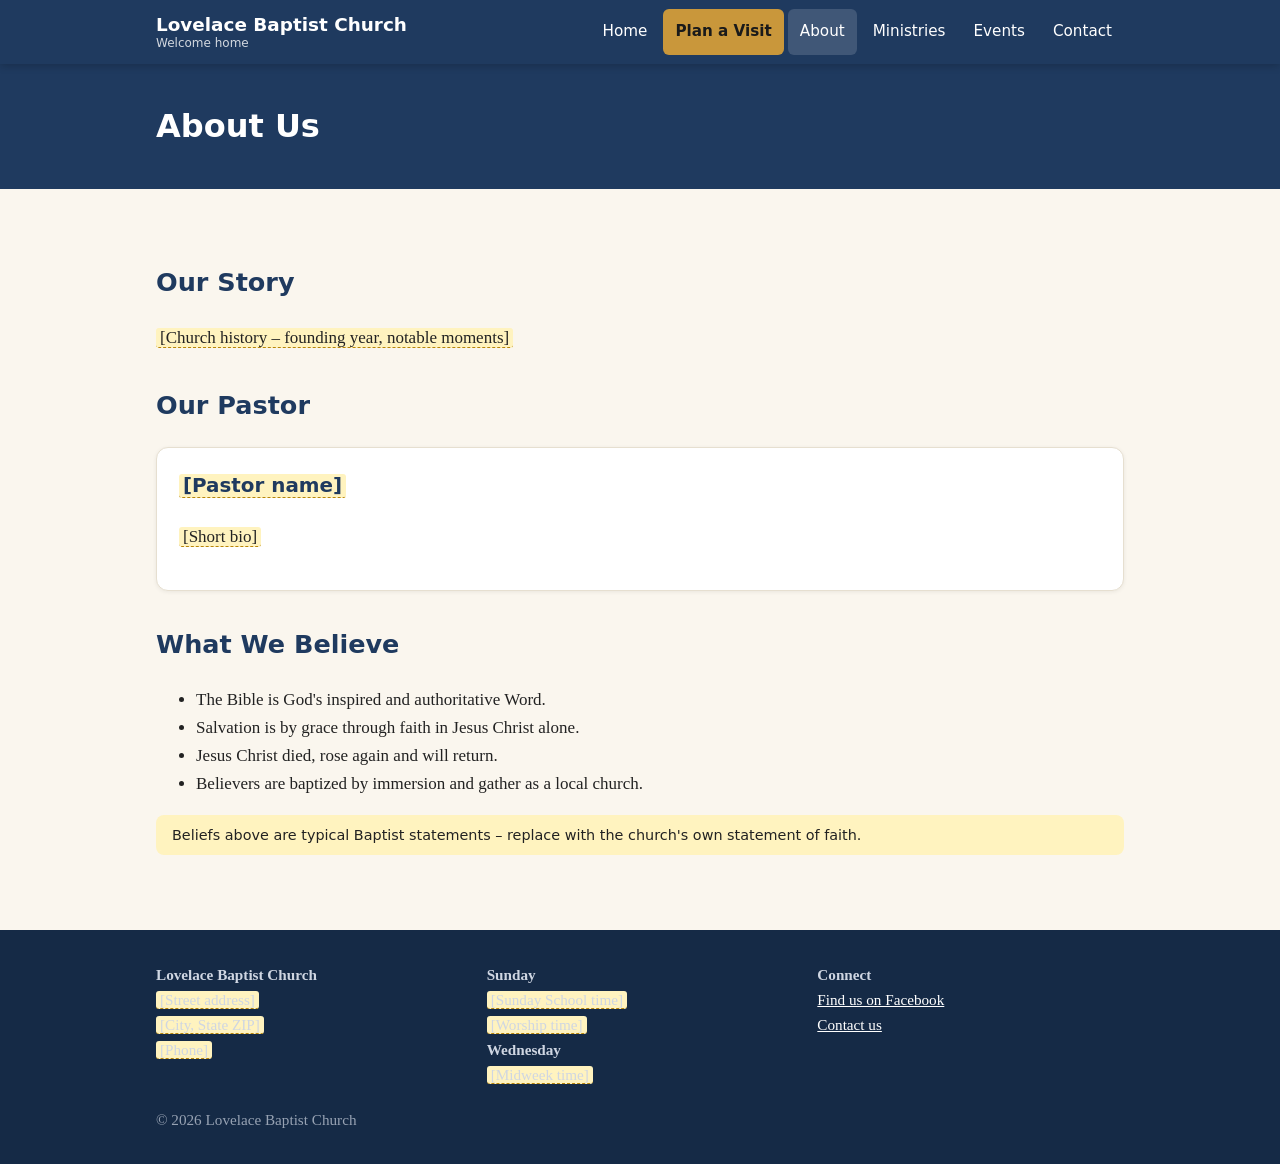
==== about.html @ bb66b7bf "Add Lovelace Baptist Church sample website with GitHub Pages deploy Co-Authored-By: Claude Sonnet 5." ====
<!doctype html>
<html lang="en"><head><meta charset="utf-8">
<meta name="viewport" content="width=device-width,initial-scale=1">
<title>About Us – Lovelace Baptist Church</title>
<meta name="description" content="Lovelace Baptist Church – worship, fellowship and service. Join us this Sunday.">
<link rel="stylesheet" href="css/style.css"></head><body>
<header class="site"><div class="wrap bar">
<a class="brand" href="index.html">Lovelace Baptist Church<small>Welcome home</small></a>
<button class="menu-btn" aria-expanded="false" aria-label="Menu">☰ Menu</button>
<ul class="nav"><li><a href="index.html">Home</a></li><li><a href="visit.html" class=cta>Plan a Visit</a></li><li><a href="about.html" aria-current=page>About</a></li><li><a href="ministries.html">Ministries</a></li><li><a href="events.html">Events</a></li><li><a href="contact.html">Contact</a></li></ul></div></header>
<div class="page-title"><div class="wrap"><h1>About Us</h1></div></div>
<main><div class="wrap">
<h2>Our Story</h2><p><span class="ph">[Church history – founding year, notable moments]</span></p>
<h2>Our Pastor</h2><div class="card"><h3><span class="ph">[Pastor name]</span></h3><p><span class="ph">[Short bio]</span></p></div>
<h2>What We Believe</h2>
<ul><li>The Bible is God's inspired and authoritative Word.</li>
<li>Salvation is by grace through faith in Jesus Christ alone.</li>
<li>Jesus Christ died, rose again and will return.</li>
<li>Believers are baptized by immersion and gather as a local church.</li></ul>
<p class="note">Beliefs above are typical Baptist statements – replace with the church's own statement of faith.</p></div></main>
<footer class="site"><div class="wrap cols">
<div><strong>Lovelace Baptist Church</strong><br><span class="ph">[Street address]</span><br><span class="ph">[City, State ZIP]</span><br><span class="ph">[Phone]</span></div>
<div><strong>Sunday</strong><br><span class="ph">[Sunday School time]</span><br><span class="ph">[Worship time]</span><br><strong>Wednesday</strong><br><span class="ph">[Midweek time]</span></div>
<div><strong>Connect</strong><br><a href="https://share.google/XiIWlbHeWpDZhBOov">Find us on Facebook</a><br><a href="contact.html">Contact us</a></div>
</div><div class="wrap" style="margin-top:20px;opacity:.7">© 2026 Lovelace Baptist Church</div></footer>
<script src="js/main.js"></script></body></html>
---- css/style.css ----
:root{--navy:#1f3a5f;--navy-d:#152a46;--gold:#c9973b;--cream:#faf6ee;--ink:#222;--muted:#5b6470;--line:#e6dfd0;--ph:#fff3bf}
@media (prefers-color-scheme:dark){:root{--cream:#14181f;--ink:#e9e6df;--muted:#a3abb7;--line:#2a313c;--ph:#5a4a10;--navy:#8fb3e6;--navy-d:#0e1a2c}}
*{box-sizing:border-box}
html{scroll-behavior:smooth}
body{margin:0;font:17px/1.65 Georgia,"Times New Roman",serif;color:var(--ink);background:var(--cream)}
h1,h2,h3,.nav,.btn{font-family:system-ui,-apple-system,"Segoe UI",Roboto,sans-serif}
a{color:var(--navy)}
.wrap{max-width:1000px;margin:0 auto;padding:0 16px}
header.site{background:#1f3a5f;color:#fff;position:sticky;top:0;z-index:10;box-shadow:0 2px 8px #0003}
.bar{display:flex;align-items:center;justify-content:space-between;min-height:64px;gap:12px}
.brand{color:#fff;text-decoration:none;font:700 1.15rem system-ui,sans-serif;line-height:1.2}
.brand small{display:block;font-weight:400;font-size:.75rem;opacity:.8}
.nav{display:flex;gap:4px;margin:0;padding:0;list-style:none}
.nav a{color:#fff;text-decoration:none;padding:10px 12px;border-radius:6px;font-size:.95rem;display:block}
.nav a:hover,.nav a[aria-current=page]{background:#ffffff26}
.nav a.cta{background:var(--gold);color:#1a1a1a;font-weight:600}
.menu-btn{display:none;background:none;border:1px solid #fff8;color:#fff;border-radius:6px;padding:8px 12px;font-size:1rem}
@media(max-width:760px){
 .menu-btn{display:block}
 .nav{display:none;position:absolute;left:0;right:0;top:64px;background:#152a46;flex-direction:column;padding:8px 16px 16px}
 .nav.open{display:flex}
}
.hero{background:linear-gradient(rgba(21,42,70,.78),rgba(21,42,70,.88)),repeating-linear-gradient(45deg,#2b4c7a 0 20px,#27466f 20px 40px);color:#fff;text-align:center;padding:84px 16px}
.hero h1{font-size:clamp(2rem,6vw,3.2rem);margin:0 0 8px}
.hero p{font-size:1.2rem;max-width:620px;margin:0 auto 24px;opacity:.95}
.btn{display:inline-block;background:var(--gold);color:#1a1a1a;padding:12px 24px;border-radius:8px;text-decoration:none;font-weight:600;margin:4px}
.btn.alt{background:transparent;color:#fff;border:2px solid #fff}
main{padding:40px 0 60px}
.page-title{background:#1f3a5f;color:#fff;padding:36px 0}
.page-title h1{margin:0;font-size:2rem}
h2{color:var(--navy);margin-top:2rem}
.grid{display:grid;grid-template-columns:repeat(auto-fit,minmax(240px,1fr));gap:20px;margin:24px 0}
.card{background:#fff;color:#222;border:1px solid var(--line);border-radius:12px;padding:22px;box-shadow:0 1px 4px #0001}
@media(prefers-color-scheme:dark){.card{background:#1d232d;color:var(--ink)}}
.card h3{margin-top:0;color:var(--navy)}
.ph{background:var(--ph);padding:0 4px;border-radius:3px;border-bottom:1px dashed #b8860b}
table{border-collapse:collapse;width:100%}
td,th{padding:10px;border-bottom:1px solid var(--line);text-align:left}
.map{border:0;width:100%;height:320px;border-radius:12px;background:#ddd}
.note{background:var(--ph);padding:12px 16px;border-radius:8px;font:.9rem system-ui,sans-serif}
footer.site{background:var(--navy-d);color:#cfd6e2;padding:32px 0;font-size:.95rem}
footer.site a{color:#fff}
footer.site .cols{display:grid;grid-template-columns:repeat(auto-fit,minmax(220px,1fr));gap:24px}
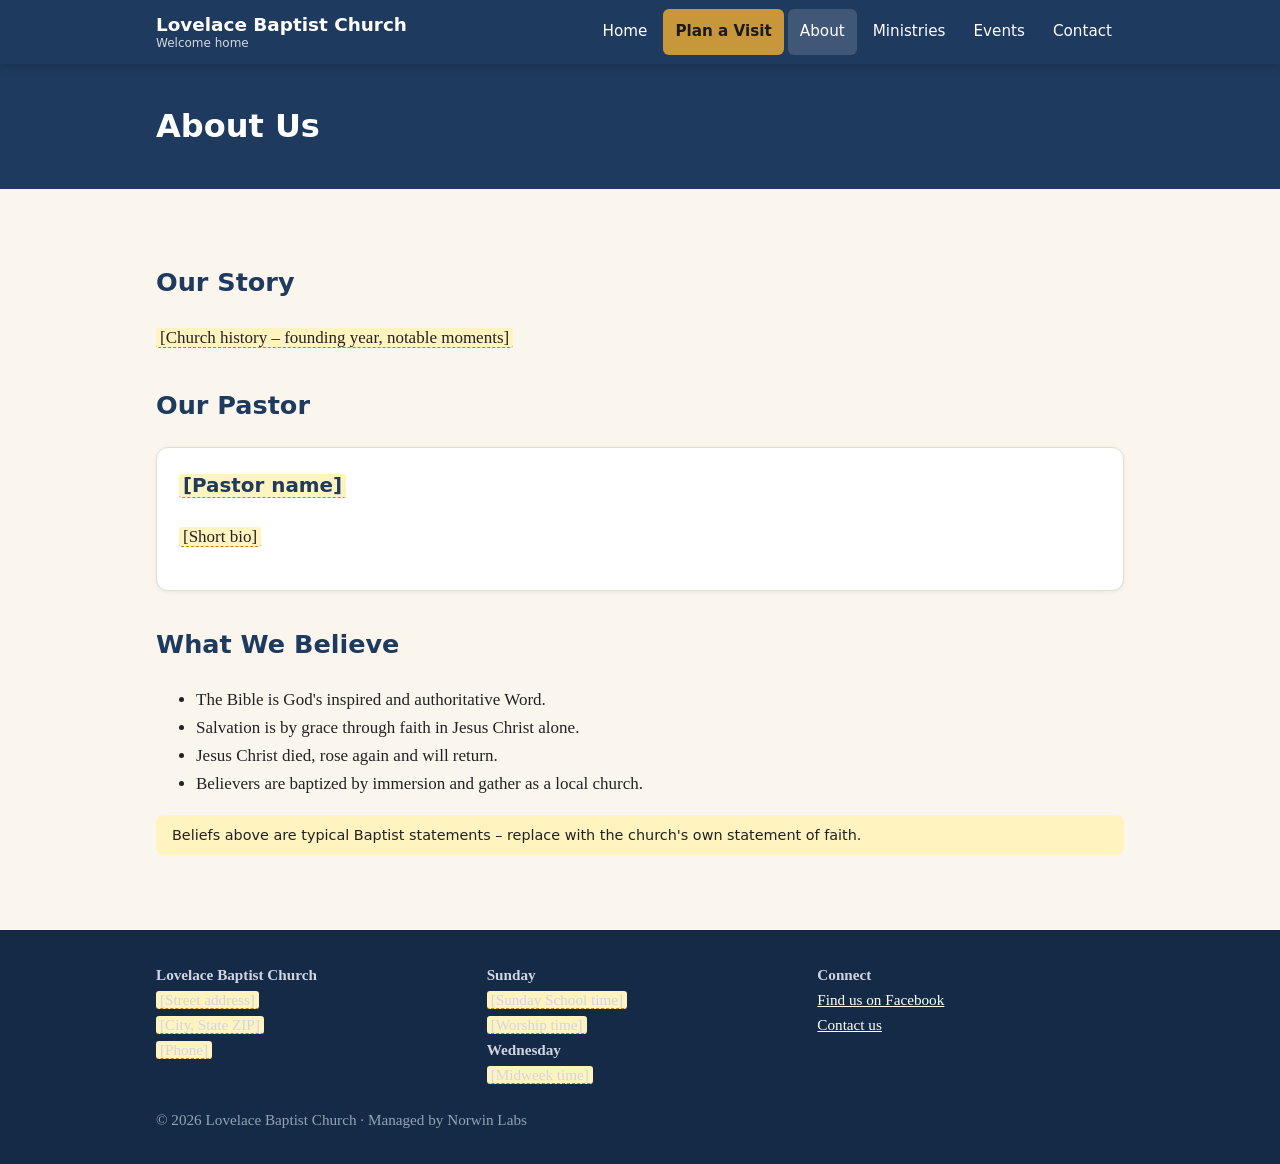
==== commit 9d1d98cf: "Add 'Managed by Norwin Labs' to footer Co-Authored-By: Claude Sonnet 5.5 <noreply@anthropic.com> Cla" ====
--- a/about.html
+++ b/about.html
@@ -22,5 +22,5 @@
 <div><strong>Lovelace Baptist Church</strong><br><span class="ph">[Street address]</span><br><span class="ph">[City, State ZIP]</span><br><span class="ph">[Phone]</span></div>
 <div><strong>Sunday</strong><br><span class="ph">[Sunday School time]</span><br><span class="ph">[Worship time]</span><br><strong>Wednesday</strong><br><span class="ph">[Midweek time]</span></div>
 <div><strong>Connect</strong><br><a href="https://share.google/XiIWlbHeWpDZhBOov">Find us on Facebook</a><br><a href="contact.html">Contact us</a></div>
-</div><div class="wrap" style="margin-top:20px;opacity:.7">© 2026 Lovelace Baptist Church</div></footer>
+</div><div class="wrap" style="margin-top:20px;opacity:.7">© 2026 Lovelace Baptist Church · Managed by Norwin Labs</div></footer>
 <script src="js/main.js"></script></body></html>
